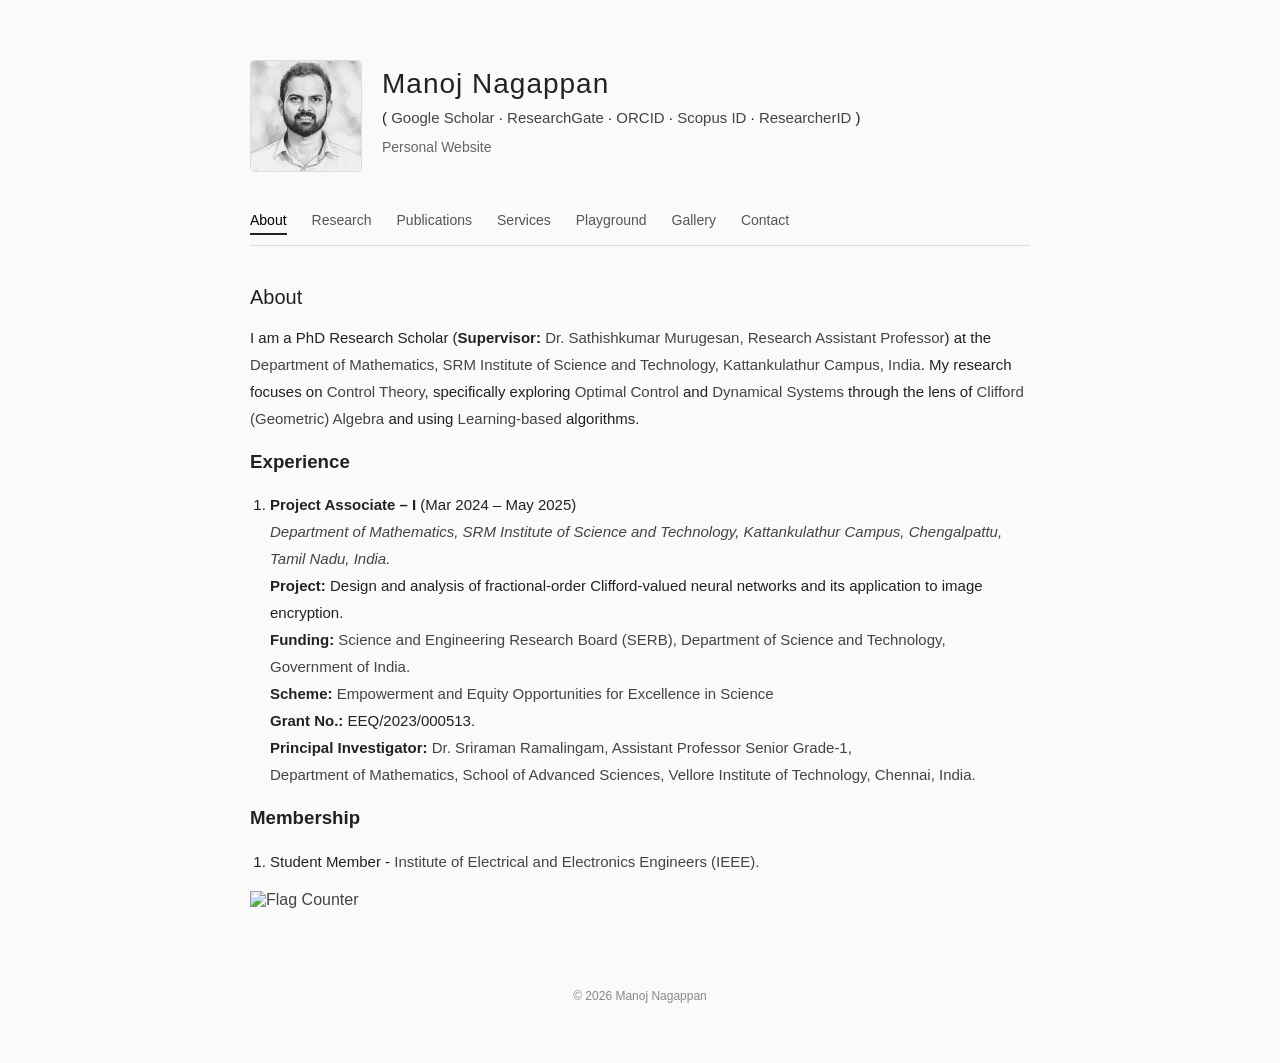
==== index.html @ a11355ba "update the New paper" ====
<!DOCTYPE html>
<html lang="en">
<head>
    <meta charset="UTF-8">
    <title>Manoj Nagappan - personal website</title>
    <link rel="stylesheet" href="style.css">
</head>
<body>

<div class="container">

<header class="header">
  <img src="manoj_pic.png" alt="Manoj Nagappan" class="profile-pic">

  <div class="header-text">
    <h1>Manoj Nagappan</h1>
    <p>
      (
      <a href="https://scholar.google.com/citations?user=NWYlZ10AAAAJ&hl=en" target="_blank">Google Scholar</a> ·
      <a href="https://www.researchgate.net/profile/Manoj-Nagappan" target="_blank">ResearchGate</a> ·
      <a href="https://orcid.org/0009-0005-7220-1287" target="_blank">ORCID</a> ·
      <a href="https://www.scopus.com/authid/detail.uri?authorId=57836199000" target="_blank">Scopus ID </a> ·
      <a href="https://www.webofscience.com/wos/author/record/NZO-4491-2025" target="_blank">ResearcherID </a>
      )
    </p>

    <p class="subtitle">Personal Website</p>
  </div>
</header>

<nav>
    <span class="tab active" onclick="openTab(event, 'about')">About</span>
    <span class="tab" onclick="openTab(event, 'research')">Research</span>
    <span class="tab" onclick="openTab(event, 'publications')">Publications</span>
    <!--<span class="tab" onclick="openTab(event, 'projects')">Projects</span> -->
    <span class="tab" onclick="openTab(event, 'services')">Services</span>
    <span class="tab" onclick="openTab(event, 'playground')">Playground</span>
    <span class="tab" onclick="openTab(event, 'gallery')">Gallery</span>
    <span class="tab" onclick="openTab(event, 'contact')">Contact</span>
</nav>

<section id="about" class="content active">
    <h2>About</h2>
    <p>
        I am a PhD Research Scholar
        (<strong>Supervisor:</strong> <a href="https://www.srmist.edu.in/faculty/dr-sathishkumar-m/" 
        target="_blank" > Dr. Sathishkumar Murugesan, Research Assistant Professor</a>) at the 
        <a href="https://www.srmist.edu.in/department/department-of-mathematics/" target="_blank" >Department of Mathematics,</a>
        <a href="https://www.srmist.edu.in/" target="_blank" >SRM Institute of Science and Technology, Kattankulathur Campus, India</a>. 
        My research focuses on <a href="https://en.wikipedia.org/wiki/Control_theory" target="_blank" >Control Theory</a>, specifically exploring 
        <a href="https://en.wikipedia.org/wiki/Optimal_control" target="_blank" >Optimal Control</a> and <a href="https://en.wikipedia.org/wiki/Dynamical_system" 
        target="_blank" >Dynamical Systems</a> through 
        the lens of <a href="https://en.wikipedia.org/wiki/Clifford_algebra" target="_blank">Clifford (Geometric) Algebra</a> 
        and using <a href="https://en.wikipedia.org/wiki/Machine_learning_control" target="_blank">Learning-based</a> algorithms.
    </p>
    <h3>Experience</h3>
    <ol class="pub-list">
    <li>
        <strong>Project Associate – I</strong>
        <span class="date">(Mar 2024 – May 2025)</span><br>
        <em><a href="https://www.srmist.edu.in/department/department-of-mathematics/" target="_blank" >Department of Mathematics,</a>
            <a href="https://www.srmist.edu.in/" target="_blank" >SRM Institute of Science and Technology, Kattankulathur Campus,
        Chengalpattu, Tamil Nadu, India.</a></em><br>
        <strong>Project:</strong>
        Design and analysis of fractional-order Clifford-valued neural networks
        and its application to image encryption.<br>
        <strong>Funding:</strong>   
        <a href="https://www.indiascienceandtechnology.gov.in/organisations/ministry-and-departments/science-engineering-research-board-serb" 
        target="_blank" >Science and Engineering Research Board (SERB),
        Department of Science and Technology, Government of India.</a><br>
        <strong>Scheme:</strong> <a href="https://anrfonline.in/ANRF/Weaker_section?HomePage=New" target="_blank" > Empowerment and Equity Opportunities for Excellence in Science</a> <br>
        <strong>Grant No.:</strong> EEQ/2023/000513. <br>
        <strong>Principal Investigator:</strong>
       <a href="https://chennai.vit.ac.in/faculty-member/dr-sriraman-r/" target="_blank" > Dr. Sriraman Ramalingam, Assistant Professor Senior Grade-1,</a><br>
       <a href="https://chennai.vit.ac.in/academics/schools/sas/mathintroduction/" target="_blank" >Department of Mathematics, School of Advanced Sciences,</a>
       <a href="https://chennai.vit.ac.in/" target="_blank" > Vellore Institute of Technology, Chennai, India.</a>
    </li>
    </ol>

    <h3>Membership</h3>
    <ol class="pub-list">
        <li> 
            Student Member - <a href="https://www.ieee.org/" target="_blank" >Institute of Electrical and Electronics Engineers (IEEE).</a>
        </li>
    </ol>
    <a href="https://info.flagcounter.com/94x5"><img src="https://s01.flagcounter.com/count2/94x5/bg_FFFFFF/txt_000000/border_CCCCCC/columns_2/maxflags_10/viewers_0/labels_0/pageviews_0/flags_0/percent_0/" alt="Flag Counter" border="0"></a>
</section>

<section id="research" class="content">
    <h2>Research Interests</h2>
    <ul>
        <li>Control Theory</li>
        <li>Reinforcement Learning</li>
        <li>Optimal Control</li>
        <li>Clifford(Geometric) Algebra</li>
        <li>Fractional Calculus</li>
    </ul>
</section>

<section id="publications" class="content">
    <h2>Publications</h2>
    
    <h3>Journal Articles</h3>
    <ol class="pub-list">
        <li>
            (2026) R. Sriraman, <strong>N. Manoj</strong>,
            “Finite-time stabilization of fractional-order fuzzy Clifford-valued neural networks using novel inequalities,”
            <em>Physica Scripta</em>.
            <div class="pub-links">
            <a href="javascript:void(0);" onclick="toggleBibtex('paper8')">
                BibTeX
            </a>

            <a href="https://doi.org/10.1088/1402-4896/ae8133" target="_blank">
                Link
            </a>
            </div>
            <!-- BibTeX block -->
            <pre id="paper8" class="bibtex-box">
            @article{Accepted
            }
            </pre>
        </li>
        
        <li>
            (2026) <strong>N. Manoj</strong>, R. Sriraman,
            “Projective synchronization of fractional-order BAM Clifford-valued delayed memristive neural networks: An inner product-based inequality,”
            <em>Mathematical Methods in the Applied Sciences</em>, 
            pp. 1–39.
            <div class="pub-links">
            <a href="javascript:void(0);" onclick="toggleBibtex('paper7')">
                BibTeX
            </a>

            <a href="https://onlinelibrary.wiley.com/share/author/IGJZXDE66DXW4G9JVHUD?target=10.1002/mma.70592" target="_blank">
                Link
            </a>
            </div>
            <!-- BibTeX block -->
            <pre id="paper7" class="bibtex-box">
            @article{manoj2026new,
            title={Projective synchronization of fractional-order BAM Clifford-valued 
            delayed memristive neural networks: An inner product-based inequality},
            author={Manoj, N and Sriraman, R},
            journal={Mathematical Methods in the Applied Sciences},
            volume={},
            pages={},
            year={2026}
            }
            </pre>
        </li>
        
        <li>
            (2026) R. Sriraman, <strong>N. Manoj</strong>,
            “Finite-time stability of fractional-order delayed Clifford-valued neural networks via a novel non-separation approach,”
            <em>Computational and Applied Mathematics</em>, 
            vol. 45, Article 265.
            <div class="pub-links">
            <a href="javascript:void(0);" onclick="toggleBibtex('paper6')">
                BibTeX
            </a>

            <a href="https://doi.org/10.1007/s40314-026-03690-9" target="_blank">
                Link
            </a>
            </div>
            <!-- BibTeX block -->
            <pre id="paper6" class="bibtex-box">
            @article{ramalingam2026finite,
            title={Finite-time stability of fractional-order delayed Clifford-valued neural networks via a novel non-separation approach},
            author={Ramalingam, Sriraman and Nagappan, Manoj},
            journal={Computational and Applied Mathematics},
            volume={45},
            number={7},
            pages={295},
            year={2026},
            publisher={Springer International Publishing Cham}
            }
            </pre>
        </li>

        <li>
            (2025) <strong>N. Manoj</strong>, R. Sriraman, R. Gurusamy, Yilun Shang,
            “Further results on global stability of Clifford-valued neural networks subject 
            to time-varying delays,”<br>
            <em>Neurocomputing </em>, 
            vol. 651, Article 130886.
            <div class="pub-links">
            <a href="javascript:void(0);" onclick="toggleBibtex('paper5')">
                BibTeX
            </a>

            <a href="https://doi.org/10.1016/j.neucom.2025.130886" target="_blank">
                Link
            </a>
            </div>
            <!-- BibTeX block -->
            <pre id="paper5" class="bibtex-box">
            @article{manoj2025further,
            title={Further results on global stability of Clifford-valued neural networks subject to time-varying delays},
            author={Manoj, N and Sriraman, R and Gurusamy, R and Shang, Yilun},
            journal={Neurocomputing},
            volume={651},
            pages={130886},
            year={2025},
            publisher={Elsevier}
            }
            </pre>
        </li>

        <li>
            (2025) R. Sriraman, <strong>N. Manoj</strong>, P. Agarwal, J. Vigo-Aguiar, S. Jain,
            “Event-triggered control for exponential synchronization of reaction–diffusion 
            fractional-order Clifford-valued delayed neural networks and its application to image encryption,”
            <em>Neurocomputing</em>, 
            vol. 648, Article 130604.
            <div class="pub-links">
            <a href="javascript:void(0);" onclick="toggleBibtex('paper4')">
                BibTeX
            </a>

            <a href="https://doi.org/10.1016/j.neucom.2025.130604" target="_blank">
                Link
            </a>
            </div>
            <!-- BibTeX block -->
            <pre id="paper4" class="bibtex-box">
            @article{sriraman2025event,
            title={Event-triggered control for exponential synchronization of reaction--diffusion 
                fractional-order Clifford-valued delayed neural networks and its application to image encryption},
            author={Sriraman, R and Manoj, N and Agarwal, P and Vigo-Aguiar, J and Jain, Shilpi},
            journal={Neurocomputing},
            volume={648},
            pages={130604},
            year={2025},
            publisher={Elsevier}
            }
            </pre>
        </li>

        <li>
            (2025) R. Sriraman, <strong>N. Manoj</strong>, Pratap Anbalagan,
            “Decomposition method-based global Mittag-Leffler synchronization 
            for fractional-order Clifford-valued neural networks with transmission delays and impulses,”
            <em>Neural Networks</em>, 
            vol. 189, Article 107564.
            <div class="pub-links">
            <a href="javascript:void(0);" onclick="toggleBibtex('paper3')">
                BibTeX
            </a>

            <a href="https://doi.org/10.1016/j.neunet.2025.107564" target="_blank">
                Link
            </a>
            </div>
            <!-- BibTeX block -->
            <pre id="paper3" class="bibtex-box">
            @article{sriraman2025decomposition,
            title={Decomposition method-based global Mittag-Leffler synchronization for fractional-order Clifford-valued neural networks with transmission delays and impulses},
            author={Sriraman, R and Manoj, N and Pratap, Anbalagan},
            journal={Neural Networks},
            volume={189},
            pages={107564},
            year={2025},
            publisher={Elsevier}
            }
            </pre>
        </li>

        <li>
            (2025) <strong>N. Manoj</strong>, R. Sriraman, R. Gurusamy, Yilun Shang,
            “Design and analysis of quaternion-valued neural networks for storing and retrieving color images,”
            <em>Journal of Applied Mathematics and Computing</em>, 
            vol. 71, pp. 617-643.
            <div class="pub-links">
            <a href="javascript:void(0);" onclick="toggleBibtex('paper2')">
                BibTeX
            </a>

            <a href="https://doi.org/10.1007/s12190-025-02485-1" target="_blank">
                Link
            </a>
            </div>
            <!-- BibTeX block -->
            <pre id="paper2" class="bibtex-box">
            @article{manoj2025design,
            title={Design and analysis of quaternion-valued neural networks for storing and retrieving color images},
            author={Manoj, N and Sriraman, R and Gurusamy, R and Shang, Yilun},
            journal={Journal of Applied Mathematics and Computing},
            volume={71},
            pages={617--643},
            year={2025},
            publisher={Springer}
            }
            </pre>
        </li>

        <li>
            (2025) <strong>N. Manoj</strong>, R. Sriraman,
            “Global Mittag-Leffler stability and synchronization of fractional-order
            Clifford-valued delayed neural networks with reaction–diffusion terms and
            its application to image encryption,”
            <em>Information Sciences</em>, 
            vol. 698, Article 121773.
            <div class="pub-links">
            <a href="javascript:void(0);" onclick="toggleBibtex('paper1')">
                BibTeX
            </a>

            <a href="https://doi.org/10.1016/j.ins.2024.121773" target="_blank">
                Link
            </a>
            </div>
            <!-- BibTeX block -->
            <pre id="paper1" class="bibtex-box">
            @article{manoj2025global,
            title={Global Mittag-Leffler stability and synchronization of fractional-order Clifford-valued delayed neural networks with reaction-diffusion terms and its application to image encryption},
            author={Manoj, N and Sriraman, R},
            journal={Information Sciences},
            volume={698},
            pages={121773},
            year={2025},
            publisher={Elsevier}
            }
            </pre>
        </li>
    </ol>

    <h3>Conference Papers</h3>
    <ol class="pub-list">
        <li>
            (2026) <strong>N. Manoj</strong>, M. Sathishkumar, Quang Huy Tran, Yen-Chen Liu,
            “Complex-valued optimal control for three-phase voltage source converter model using policy iteration,”
            <em><a href="https://acc2026.a2c2.org/" target="_blank" >2026 American Control Conference (ACC)</a></em>,
            Hilton New Orleans Riverside, New Orleans, Louisiana, USA. -- <span class="status"><strong>Accepted</strong></span>
            <div class="pub-links">
            <a href="https://css.paperplaza.net/conferences/conferences/ACC26/program/ACC26_AuthorIndexWeb.html#235938" target="_blank">
                Presentation Schedule Link
            </a>
            </div>
        </li>
        
        <li>
            (2026) <strong>N. Manoj</strong>, M. Sathishkumar,
            “Optimal Control for Complex-Valued Linear Systems via Self-Stabilizing Policy Iteration with Relaxed Initial Stability,”
            <em><a href="https://ascc2026.org/" target="_blank" >The 15th Asian Control Conference (ASCC) 2026</a></em>,
            Grand Hyatt Bali, Nusa Dua, Bali, Indonesia. -- <span class="status"><strong>Accepted</strong></span>
            <div class="pub-links">
            <a href="https://controls.papercept.net/conferences/conferences/ASCC26/program/ASCC26_ContentListWeb_2.html#th1a_06" target="_blank">
                Presentation Schedule Link
            </a>
            </div>
        </li>
    </ol>
</section>

<!--<section id="projects" class="content">
    <h2>Projects</h2>
    <p>
        <strong>SERB-funded Project</strong><br>
        Stability and control of complex-valued dynamical systems.
    </p>
    <p>
        <strong>PhD Thesis</strong><br>
        Clifford-valued neural networks with control-theoretic applications.
    </p>
</section> -->

<section id="services" class="content">
    
    <h3>Journal Reviewer</h3>
    <ol class="pub-list">
    <li>
        <a href="https://www.sciencedirect.com/journal/expert-systems-with-applications" 
        target="_blank" >Expert Systems With Applications</a>
    </li>
    <li>
        <a href="https://www.sciencedirect.com/journal/neurocomputing" 
        target="_blank" >Neurocomputing </a>
    </li>
    <li>
        <a href="https://www.nature.com/srep/" 
        target="_blank" >Scientific Reports</a>
    </li>
    </ol>
</section>

<section id="playground" class="content">

    <br>
    <a href="Linear_control_system_solver.html" target="_blank" class="btn-primary">
        ⚙️ Linear Control System Simulation
    </a>
    <!-- <p>2D graph plotter </p> -->

    <div style="margin-top: 16px; position: relative; display: inline-block; width: 100%;">
        <iframe 
            src="Linear_control_system_solver.html" 
            width="100%" 
            height="620" 
            style="border: none; border-radius: 6px; display: block;"
            title="Linear Control System Simulation">
        </iframe>
        <a href="Linear_control_system_solver.html" target="_blank" 
           title="Open fullscreen"
           style="
               position: absolute;
               bottom: 12px;
               right: 12px;
               width: 32px;
               height: 32px;
               background: rgba(0,0,0,0.6);
               color: white;
               border-radius: 4px;
               display: flex;
               align-items: center;
               justify-content: center;
               text-decoration: none;
               font-size: 16px;
               backdrop-filter: blur(4px);
               transition: background 0.2s;
           "
           onmouseover="this.style.background='rgba(0,0,0,0.9)'"
           onmouseout="this.style.background='rgba(0,0,0,0.6)'"
        >⛶</a>
    </div>

    <br>
    <a href="Nonlinear_control_system_solver.html" target="_blank" class="btn-primary">
        ⚙️ Nonlinear Control System Simulation
    </a>
    <!-- <p>2D graph plotter </p> -->

    <div style="margin-top: 16px; position: relative; display: inline-block; width: 100%;">
        <iframe 
            src="Nonlinear_control_system_solver.html" 
            width="100%" 
            height="620" 
            style="border: none; border-radius: 6px; display: block;"
            title="Linear Control System Simulation">
        </iframe>
        <a href="Nonlinear_control_system_solver.html" target="_blank" 
           title="Open fullscreen"
           style="
               position: absolute;
               bottom: 12px;
               right: 12px;
               width: 32px;
               height: 32px;
               background: rgba(0,0,0,0.6);
               color: white;
               border-radius: 4px;
               display: flex;
               align-items: center;
               justify-content: center;
               text-decoration: none;
               font-size: 16px;
               backdrop-filter: blur(4px);
               transition: background 0.2s;
           "
           onmouseover="this.style.background='rgba(0,0,0,0.9)'"
           onmouseout="this.style.background='rgba(0,0,0,0.6)'"
        >⛶</a>
    </div>

    <br>
    <a href="2d_plotter.html" target="_blank" class="btn-primary">
        📈 2D Graph Plotter
    </a>
    <!-- <p>2D graph plotter </p> -->

    <div style="margin-top: 16px; position: relative; display: inline-block; width: 100%;">
        <iframe 
            src="2d_plotter.html" 
            width="100%" 
            height="620" 
            style="border: none; border-radius: 6px; display: block;"
            title="2D Plotter">
        </iframe>
        <a href="2d_plotter.html" target="_blank" 
           title="Open fullscreen"
           style="
               position: absolute;
               bottom: 12px;
               right: 12px;
               width: 32px;
               height: 32px;
               background: rgba(0,0,0,0.6);
               color: white;
               border-radius: 4px;
               display: flex;
               align-items: center;
               justify-content: center;
               text-decoration: none;
               font-size: 16px;
               backdrop-filter: blur(4px);
               transition: background 0.2s;
           "
           onmouseover="this.style.background='rgba(0,0,0,0.9)'"
           onmouseout="this.style.background='rgba(0,0,0,0.6)'"
        >⛶</a>
    </div>

    <br>
    <a href="3d_plotter.html" target="_blank" class="btn-primary">
        🌐 3D Graph Plotter
    </a>
    <!-- <p>3D graph plotter </p> -->

    <div style="margin-top: 16px; position: relative; display: inline-block; width: 100%;">
        <iframe 
            src="3d_plotter.html" 
            width="100%" 
            height="620" 
            style="border: none; border-radius: 6px; display: block;"
            title="3D Plotter">
        </iframe>
        <a href="3d_plotter.html" target="_blank" 
           title="Open fullscreen"
           style="
               position: absolute;
               bottom: 12px;
               right: 12px;
               width: 32px;
               height: 32px;
               background: rgba(0,0,0,0.6);
               color: white;
               border-radius: 4px;
               display: flex;
               align-items: center;
               justify-content: center;
               text-decoration: none;
               font-size: 16px;
               backdrop-filter: blur(4px);
               transition: background 0.2s;
           "
           onmouseover="this.style.background='rgba(0,0,0,0.9)'"
           onmouseout="this.style.background='rgba(0,0,0,0.6)'"
        >⛶</a>
    </div>
    
    <br>
    <a href="Qlearning_vehicle_battle.html" target="_blank" class="btn-primary">
        🚗 Q-Learning Vehicle Battle
    </a>
    <!-- <p>A small interactive demo was built using the bicycle model of vehicle dynamics in Python's Pygame library</p> -->

    <div style="margin-top: 16px; position: relative; display: inline-block; width: 100%;">
        <iframe 
            src="Qlearning_vehicle_battle.html" 
            width="100%" 
            height="620" 
            style="border: none; border-radius: 6px; display: block;"
            title="Q-Learning Vehicle Battle">
        </iframe>
        <a href="Qlearning_vehicle_battle.html" target="_blank" 
           title="Open fullscreen"
           style="
               position: absolute;
               bottom: 12px;
               right: 12px;
               width: 32px;
               height: 32px;
               background: rgba(0,0,0,0.6);
               color: white;
               border-radius: 4px;
               display: flex;
               align-items: center;
               justify-content: center;
               text-decoration: none;
               font-size: 16px;
               backdrop-filter: blur(4px);
               transition: background 0.2s;
           "
           onmouseover="this.style.background='rgba(0,0,0,0.9)'"
           onmouseout="this.style.background='rgba(0,0,0,0.6)'"
        >⛶</a>
    </div>
</section>

<section id="gallery" class="content">
  <iframe
    src="Gallery.html"
    width="100%"
    height="820"
    style="border:none; border-radius:6px; display:block;"
    title="Photography Gallery">
  </iframe>
</section>

<section id="contact" class="content">
  <h2>Contact</h2>

  <div class="col-md-6 col-sm-6 col-xs-12 wow fadeInLeft" 
       data-wow-offset="50" data-wow-delay="0.9s">

    <form action="https://formspree.io/f/xovwzjwl" method="post">
    <div class="form-group">
        <label for="fullname">Name</label>
        <input type="text" id="fullname" name="fullname"
            class="form-control"
            placeholder="Your full name" required>
    </div>
    <div class="form-group">
        <label for="email">Email</label>
        <input type="email" id="email" name="email"
            class="form-control"
            placeholder="your.email@example.com" required>
    </div>
    <div class="form-group">
        <label for="message">Message</label>
        <textarea id="message" name="message"
                class="form-control"
                rows="4"
                placeholder="Your message" required></textarea>
    </div>
    <input type="submit" value="Send Message" class="btn-primary">
    </form>
  </div>

  <div class="contact-info">
    <p>
        <strong>Email:</strong>
        <a href="mailto:manojnu04@gmail.com">manojnu04@gmail.com</a>
     </p>
    <p>
        <strong>Telegram:</strong>
        <a href="https://t.me/manojnagappan">manojnagappan</a>
     </p>
  </div>
<!--<p>
    Outside my research, I also enjoy travel and photography.  
    Some of my visual work can be found on 
    <a href="https://www.pexels.com/@manoj-nagappan-2153754329/" target="_blank">Pexels (Link)</a>.
</p> -->
</section>

<footer>
    © 2026 Manoj Nagappan
</footer>

</div>

<script src="script.js"></script>
<audio id="hoverSound" src="hover.mp3" preload="auto"></audio>
</body>
</html>
---- style.css ----
/* Japanese minimalist (Wa-style) */

body {
    margin: 0;
    font-family: "Hiragino Kaku Gothic ProN", 
                 "Yu Gothic", 
                 "Noto Sans JP", 
                 Arial, sans-serif;
    background-color: #fafafa;
    color: #222;
}

.container {
    max-width: 780px;
    margin: 60px auto;
    padding: 0 20px;
}

header {
    margin-bottom: 40px;
}

h1 {
    font-size: 34px;
    font-weight: 500;
    letter-spacing: 1px;
    margin-bottom: 5px;
}

.subtitle {
    font-size: 14px;
    color: #666;
}

nav {
    display: flex;
    gap: 25px;
    border-bottom: 1px solid #ddd;
    padding-bottom: 10px;
    margin-bottom: 40px;
}

.tab {
    font-size: 14px;
    cursor: pointer;
    padding-bottom: 5px;
    color: #555;
}

.tab.active {
    border-bottom: 2px solid #222;
    color: #000;
}

.tab:hover {
    color: #000;
}

.content {
    display: none;
    animation: fade 0.4s ease-in;
}

.content.active {
    display: block;
}

h2 {
    font-size: 20px;
    font-weight: 500;
    margin-bottom: 15px;
}

p, li {
    font-size: 15px;
    line-height: 1.8;
}

ul, ol {
    padding-left: 20px;
}

a {
    color: #444;
    text-decoration: none;
}

a:hover {
    text-decoration: underline;
}

footer {
    margin-top: 80px;
    font-size: 12px;
    color: #888;
    text-align: center;
}

@keyframes fade {
    from { opacity: 0; }
    to { opacity: 1; }
}


.doi-link {
    color: #2f5d8a;        /* calm indigo / academic blue */
    font-size: 13px;
    margin-left: 6px;
}

.doi-link:hover {
    text-decoration: underline;
    color: #1f3c88;
}


.form-group {
  margin-bottom: 15px;
}

.form-group label {
  display: block;
  margin-bottom: 5px;
  font-weight: 500;
}

.form-control {
  width: 100%;
  max-width: 420px;
  padding: 8px 10px;
  font-size: 14px;
  box-sizing: border-box;
}


.pub-links {
  margin-top: 6px;
}

.pub-links {
  margin-top: 6px;
}

.pub-links a {
  display: inline-block;
  padding: 4px 8px;
  margin-right: 6px;
  border: 1px solid #ccc;
  border-radius: 4px;
  font-size: 14px;
  text-decoration: none;
  color: #0044cc;
  background: #f9f9f9;
}

.pub-links a:hover {
  background: #eaeaea;
}

.bibtex-box {
  display: none;
  margin-top: 8px;
  padding: 10px;
  background: #fffde7;
  border: 1px solid #ddd;
  font-size: 13px;
  max-width: 90%;
  overflow-x: auto;
}

.header {
  display: flex;
  align-items: center;
  gap: 20px;
}

.profile-pic {
  width: 110px;
  height: 110px;
  object-fit: cover;
  border-radius: 4px;     /* subtle, not circular */
  border: 1px solid #ddd;
}

.header-text h1 {
  margin: 0;
  font-size: 28px;
  font-weight: 500;
}

.header-text p {
  margin: 4px 0;
}

.subtitle {
  color: #666;
  font-size: 14px;
}
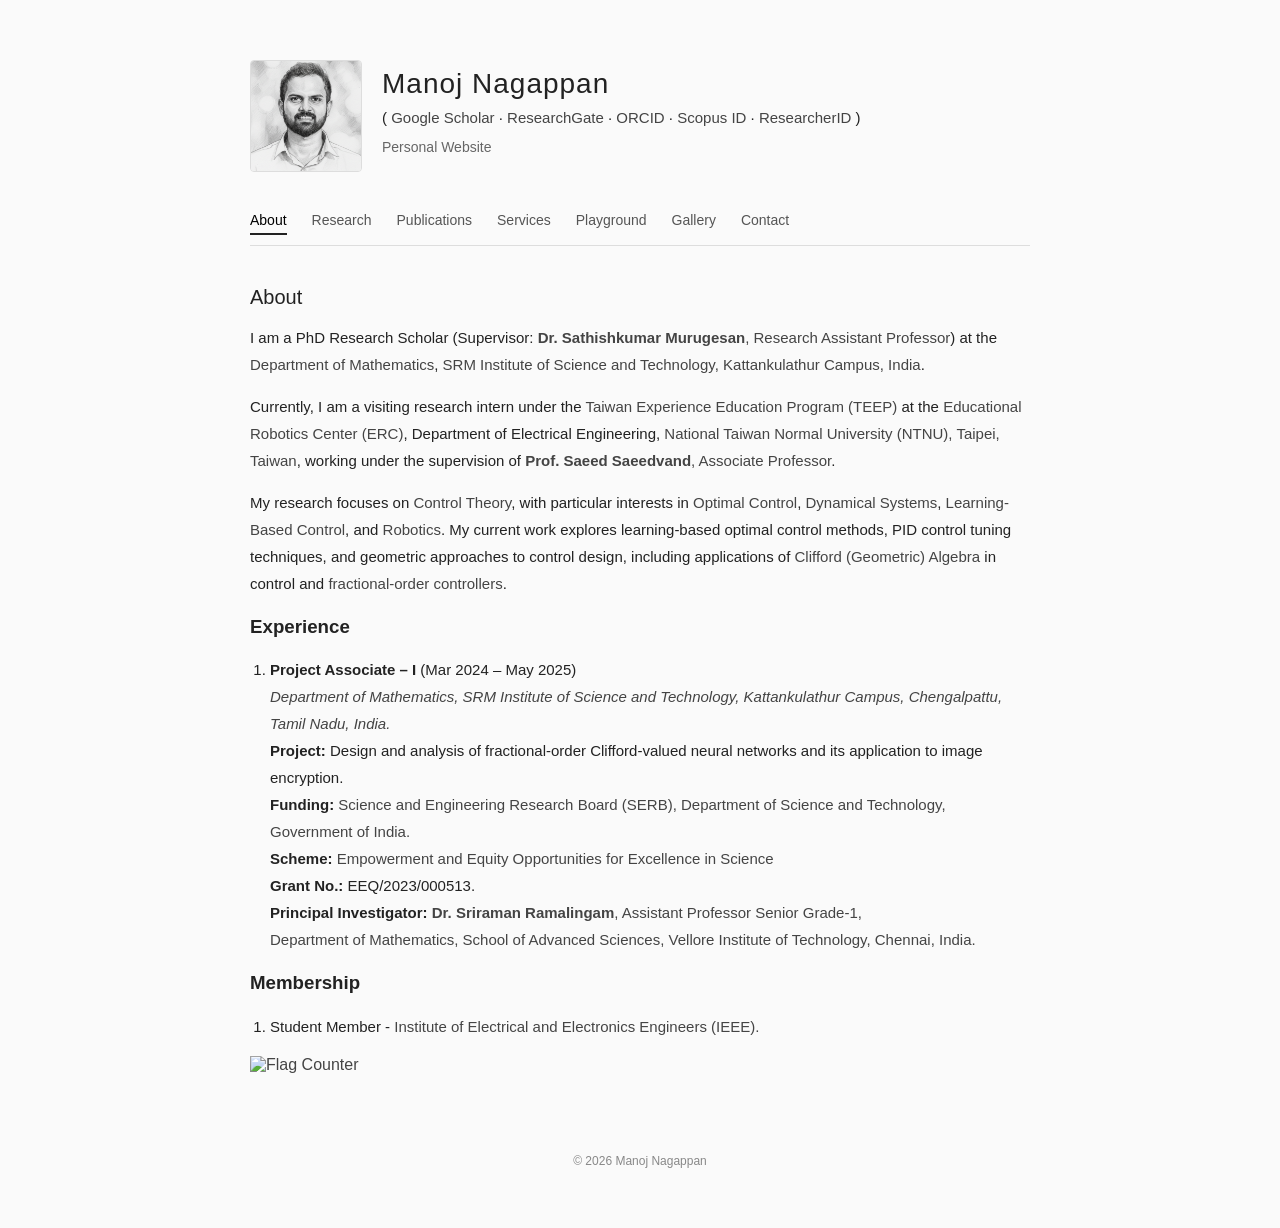
==== commit 5b8454ab: "Update of my current intern position" ====
--- a/index.html
+++ b/index.html
@@ -43,16 +43,22 @@
     <h2>About</h2>
     <p>
         I am a PhD Research Scholar
-        (<strong>Supervisor:</strong> <a href="https://www.srmist.edu.in/faculty/dr-sathishkumar-m/" 
-        target="_blank" > Dr. Sathishkumar Murugesan, Research Assistant Professor</a>) at the 
-        <a href="https://www.srmist.edu.in/department/department-of-mathematics/" target="_blank" >Department of Mathematics,</a>
-        <a href="https://www.srmist.edu.in/" target="_blank" >SRM Institute of Science and Technology, Kattankulathur Campus, India</a>. 
-        My research focuses on <a href="https://en.wikipedia.org/wiki/Control_theory" target="_blank" >Control Theory</a>, specifically exploring 
-        <a href="https://en.wikipedia.org/wiki/Optimal_control" target="_blank" >Optimal Control</a> and <a href="https://en.wikipedia.org/wiki/Dynamical_system" 
-        target="_blank" >Dynamical Systems</a> through 
-        the lens of <a href="https://en.wikipedia.org/wiki/Clifford_algebra" target="_blank">Clifford (Geometric) Algebra</a> 
-        and using <a href="https://en.wikipedia.org/wiki/Machine_learning_control" target="_blank">Learning-based</a> algorithms.
-    </p>
+(Supervisor: <a href="https://www.srmist.edu.in/faculty/dr-sathishkumar-m/"
+target="_blank"><strong>Dr. Sathishkumar Murugesan</strong>, Research Assistant Professor</a>) at the <a href="https://www.srmist.edu.in/department/department-of-mathematics/" target="_blank">Department of Mathematics</a>, <a href="https://www.srmist.edu.in/" target="_blank">SRM Institute of Science and Technology, Kattankulathur Campus, India</a>.
+</p>
+
+<p>
+Currently, I am a visiting research intern under the <a href="https://teep.studyintaiwan.org/" target="_blank">Taiwan Experience Education Program (TEEP)</a>
+at the 
+<a href="https://www.ntnuerc.com/home" target="_blank">Educational Robotics Center (ERC)</a>, Department of Electrical Engineering, <a href="https://en.ntnu.edu.tw/" target="_blank">National Taiwan Normal University (NTNU), Taipei, Taiwan</a>, 
+working under the supervision of <a href="https://www.ntnuerc.com/professors/prof-saeed-saeedvand" target="_blank"><strong>Prof. Saeed Saeedvand</strong>, Associate Professor</a>.
+</p>
+
+<p>
+My research focuses on <a href="https://en.wikipedia.org/wiki/Control_theory" target="_blank">Control Theory</a>, with particular interests in <a href="https://en.wikipedia.org/wiki/Optimal_control" target="_blank">Optimal Control</a>, <a href="https://en.wikipedia.org/wiki/Dynamical_system" target="_blank">Dynamical Systems</a>, <a href="https://en.wikipedia.org/wiki/Control_engineering" target="_blank">Learning-Based Control</a>, and <a href="https://en.wikipedia.org/wiki/Robotics" target="_blank">Robotics</a>.
+My current work explores learning-based optimal control methods, PID control tuning techniques, and geometric approaches to control design, including applications of <a href="https://en.wikipedia.org/wiki/Clifford_algebra" target="_blank">Clifford (Geometric) Algebra</a> in control and <a href="https://en.wikipedia.org/wiki/Fractional-order_control" target="_blank">fractional-order controllers</a>.
+</p>
+
     <h3>Experience</h3>
     <ol class="pub-list">
     <li>
@@ -71,7 +77,7 @@
         <strong>Scheme:</strong> <a href="https://anrfonline.in/ANRF/Weaker_section?HomePage=New" target="_blank" > Empowerment and Equity Opportunities for Excellence in Science</a> <br>
         <strong>Grant No.:</strong> EEQ/2023/000513. <br>
         <strong>Principal Investigator:</strong>
-       <a href="https://chennai.vit.ac.in/faculty-member/dr-sriraman-r/" target="_blank" > Dr. Sriraman Ramalingam, Assistant Professor Senior Grade-1,</a><br>
+       <a href="https://chennai.vit.ac.in/faculty-member/dr-sriraman-r/" target="_blank" > <strong>Dr. Sriraman Ramalingam</strong>, Assistant Professor Senior Grade-1,</a><br>
        <a href="https://chennai.vit.ac.in/academics/schools/sas/mathintroduction/" target="_blank" >Department of Mathematics, School of Advanced Sciences,</a>
        <a href="https://chennai.vit.ac.in/" target="_blank" > Vellore Institute of Technology, Chennai, India.</a>
     </li>
@@ -117,7 +123,14 @@
             </div>
             <!-- BibTeX block -->
             <pre id="paper8" class="bibtex-box">
-            @article{Accepted
+            @article{sriraman2026new,
+            title={Finite-time stabilization of fractional-order fuzzy Clifford-valued neural networks using novel inequalities},
+            author={Sriraman, R and Manoj, N},
+            journal={Physica Scripta},
+            volume = {},
+            number = {},
+            pages = {},
+            year={2026}
             }
             </pre>
         </li>
@@ -126,7 +139,7 @@
             (2026) <strong>N. Manoj</strong>, R. Sriraman,
             “Projective synchronization of fractional-order BAM Clifford-valued delayed memristive neural networks: An inner product-based inequality,”
             <em>Mathematical Methods in the Applied Sciences</em>, 
-            pp. 1–39.
+            vol. 49, pp. 10378-10416.
             <div class="pub-links">
             <a href="javascript:void(0);" onclick="toggleBibtex('paper7')">
                 BibTeX
@@ -143,8 +156,9 @@
             delayed memristive neural networks: An inner product-based inequality},
             author={Manoj, N and Sriraman, R},
             journal={Mathematical Methods in the Applied Sciences},
-            volume={},
-            pages={},
+            volume = {49},
+            number = {10},
+            pages = {10378-10416},
             year={2026}
             }
             </pre>
@@ -647,4 +661,3 @@
 </html>
 
 
-
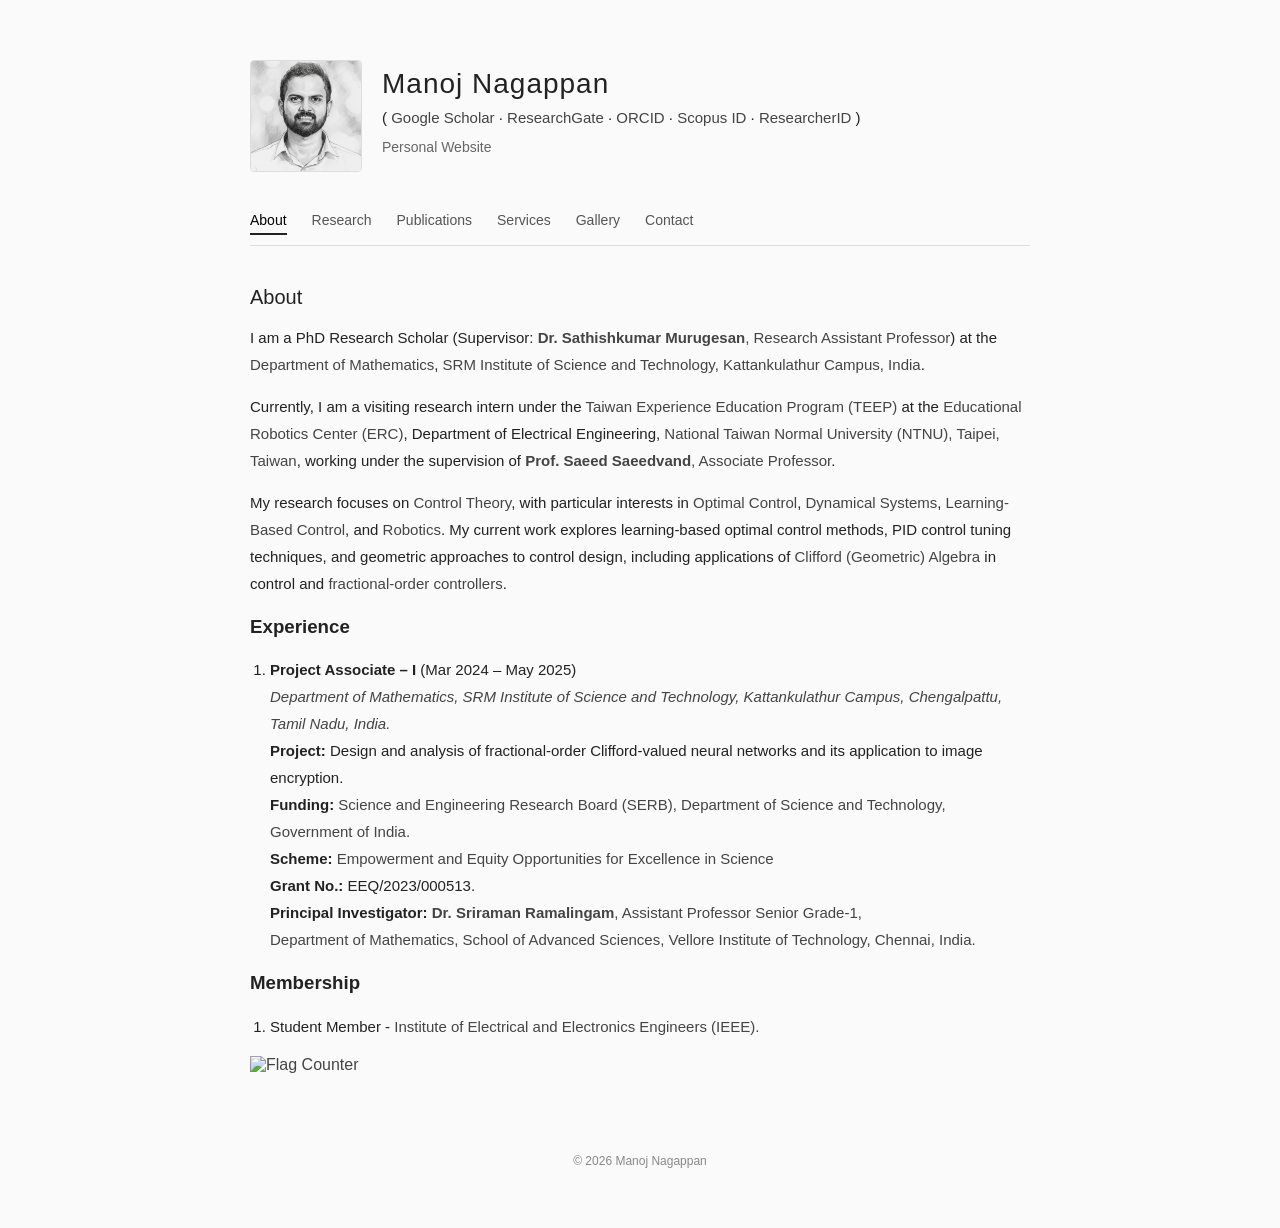
==== commit 201507a3: "Remove the Playground as it is not professional" ====
--- a/index.html
+++ b/index.html
@@ -34,7 +34,6 @@
     <span class="tab" onclick="openTab(event, 'publications')">Publications</span>
     <!--<span class="tab" onclick="openTab(event, 'projects')">Projects</span> -->
     <span class="tab" onclick="openTab(event, 'services')">Services</span>
-    <span class="tab" onclick="openTab(event, 'playground')">Playground</span>
     <span class="tab" onclick="openTab(event, 'gallery')">Gallery</span>
     <span class="tab" onclick="openTab(event, 'contact')">Contact</span>
 </nav>
@@ -399,199 +398,6 @@
     </ol>
 </section>
 
-<section id="playground" class="content">
-
-    <br>
-    <a href="Linear_control_system_solver.html" target="_blank" class="btn-primary">
-        ⚙️ Linear Control System Simulation
-    </a>
-    <!-- <p>2D graph plotter </p> -->
-
-    <div style="margin-top: 16px; position: relative; display: inline-block; width: 100%;">
-        <iframe 
-            src="Linear_control_system_solver.html" 
-            width="100%" 
-            height="620" 
-            style="border: none; border-radius: 6px; display: block;"
-            title="Linear Control System Simulation">
-        </iframe>
-        <a href="Linear_control_system_solver.html" target="_blank" 
-           title="Open fullscreen"
-           style="
-               position: absolute;
-               bottom: 12px;
-               right: 12px;
-               width: 32px;
-               height: 32px;
-               background: rgba(0,0,0,0.6);
-               color: white;
-               border-radius: 4px;
-               display: flex;
-               align-items: center;
-               justify-content: center;
-               text-decoration: none;
-               font-size: 16px;
-               backdrop-filter: blur(4px);
-               transition: background 0.2s;
-           "
-           onmouseover="this.style.background='rgba(0,0,0,0.9)'"
-           onmouseout="this.style.background='rgba(0,0,0,0.6)'"
-        >⛶</a>
-    </div>
-
-    <br>
-    <a href="Nonlinear_control_system_solver.html" target="_blank" class="btn-primary">
-        ⚙️ Nonlinear Control System Simulation
-    </a>
-    <!-- <p>2D graph plotter </p> -->
-
-    <div style="margin-top: 16px; position: relative; display: inline-block; width: 100%;">
-        <iframe 
-            src="Nonlinear_control_system_solver.html" 
-            width="100%" 
-            height="620" 
-            style="border: none; border-radius: 6px; display: block;"
-            title="Linear Control System Simulation">
-        </iframe>
-        <a href="Nonlinear_control_system_solver.html" target="_blank" 
-           title="Open fullscreen"
-           style="
-               position: absolute;
-               bottom: 12px;
-               right: 12px;
-               width: 32px;
-               height: 32px;
-               background: rgba(0,0,0,0.6);
-               color: white;
-               border-radius: 4px;
-               display: flex;
-               align-items: center;
-               justify-content: center;
-               text-decoration: none;
-               font-size: 16px;
-               backdrop-filter: blur(4px);
-               transition: background 0.2s;
-           "
-           onmouseover="this.style.background='rgba(0,0,0,0.9)'"
-           onmouseout="this.style.background='rgba(0,0,0,0.6)'"
-        >⛶</a>
-    </div>
-
-    <br>
-    <a href="2d_plotter.html" target="_blank" class="btn-primary">
-        📈 2D Graph Plotter
-    </a>
-    <!-- <p>2D graph plotter </p> -->
-
-    <div style="margin-top: 16px; position: relative; display: inline-block; width: 100%;">
-        <iframe 
-            src="2d_plotter.html" 
-            width="100%" 
-            height="620" 
-            style="border: none; border-radius: 6px; display: block;"
-            title="2D Plotter">
-        </iframe>
-        <a href="2d_plotter.html" target="_blank" 
-           title="Open fullscreen"
-           style="
-               position: absolute;
-               bottom: 12px;
-               right: 12px;
-               width: 32px;
-               height: 32px;
-               background: rgba(0,0,0,0.6);
-               color: white;
-               border-radius: 4px;
-               display: flex;
-               align-items: center;
-               justify-content: center;
-               text-decoration: none;
-               font-size: 16px;
-               backdrop-filter: blur(4px);
-               transition: background 0.2s;
-           "
-           onmouseover="this.style.background='rgba(0,0,0,0.9)'"
-           onmouseout="this.style.background='rgba(0,0,0,0.6)'"
-        >⛶</a>
-    </div>
-
-    <br>
-    <a href="3d_plotter.html" target="_blank" class="btn-primary">
-        🌐 3D Graph Plotter
-    </a>
-    <!-- <p>3D graph plotter </p> -->
-
-    <div style="margin-top: 16px; position: relative; display: inline-block; width: 100%;">
-        <iframe 
-            src="3d_plotter.html" 
-            width="100%" 
-            height="620" 
-            style="border: none; border-radius: 6px; display: block;"
-            title="3D Plotter">
-        </iframe>
-        <a href="3d_plotter.html" target="_blank" 
-           title="Open fullscreen"
-           style="
-               position: absolute;
-               bottom: 12px;
-               right: 12px;
-               width: 32px;
-               height: 32px;
-               background: rgba(0,0,0,0.6);
-               color: white;
-               border-radius: 4px;
-               display: flex;
-               align-items: center;
-               justify-content: center;
-               text-decoration: none;
-               font-size: 16px;
-               backdrop-filter: blur(4px);
-               transition: background 0.2s;
-           "
-           onmouseover="this.style.background='rgba(0,0,0,0.9)'"
-           onmouseout="this.style.background='rgba(0,0,0,0.6)'"
-        >⛶</a>
-    </div>
-    
-    <br>
-    <a href="Qlearning_vehicle_battle.html" target="_blank" class="btn-primary">
-        🚗 Q-Learning Vehicle Battle
-    </a>
-    <!-- <p>A small interactive demo was built using the bicycle model of vehicle dynamics in Python's Pygame library</p> -->
-
-    <div style="margin-top: 16px; position: relative; display: inline-block; width: 100%;">
-        <iframe 
-            src="Qlearning_vehicle_battle.html" 
-            width="100%" 
-            height="620" 
-            style="border: none; border-radius: 6px; display: block;"
-            title="Q-Learning Vehicle Battle">
-        </iframe>
-        <a href="Qlearning_vehicle_battle.html" target="_blank" 
-           title="Open fullscreen"
-           style="
-               position: absolute;
-               bottom: 12px;
-               right: 12px;
-               width: 32px;
-               height: 32px;
-               background: rgba(0,0,0,0.6);
-               color: white;
-               border-radius: 4px;
-               display: flex;
-               align-items: center;
-               justify-content: center;
-               text-decoration: none;
-               font-size: 16px;
-               backdrop-filter: blur(4px);
-               transition: background 0.2s;
-           "
-           onmouseover="this.style.background='rgba(0,0,0,0.9)'"
-           onmouseout="this.style.background='rgba(0,0,0,0.6)'"
-        >⛶</a>
-    </div>
-</section>
-
 <section id="gallery" class="content">
   <iframe
     src="Gallery.html"
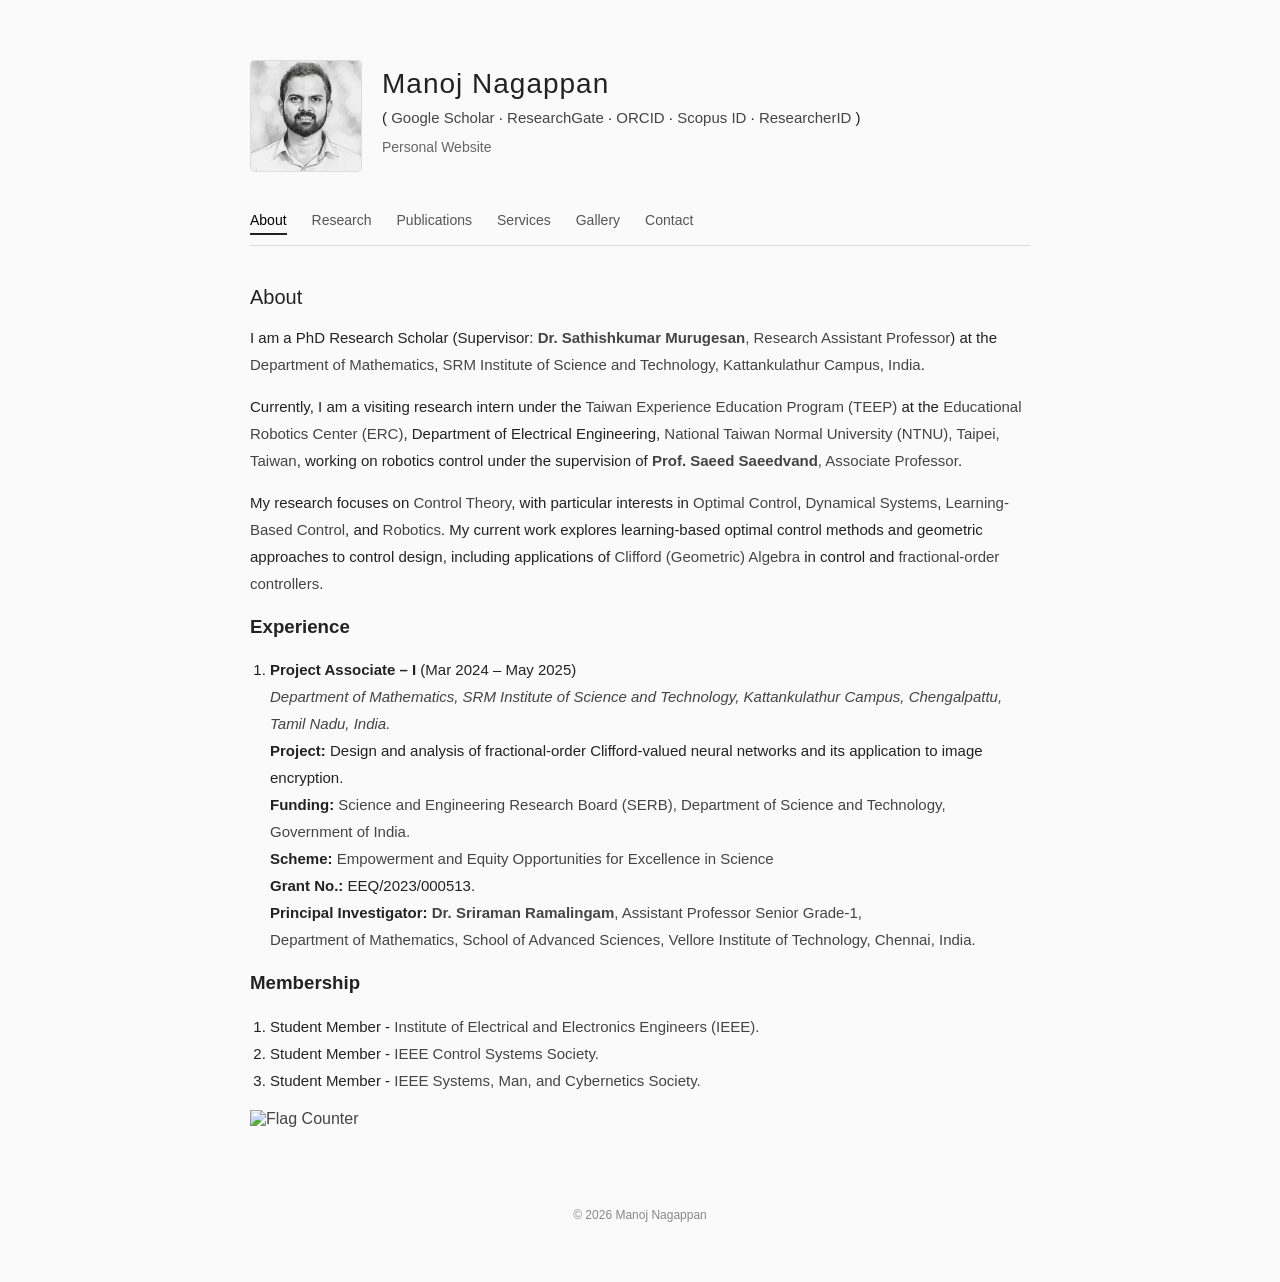
==== commit 1cafbd34: "Update of Membership, Reviewer details, and conference pulibcations" ====
--- a/index.html
+++ b/index.html
@@ -50,12 +50,12 @@
 Currently, I am a visiting research intern under the <a href="https://teep.studyintaiwan.org/" target="_blank">Taiwan Experience Education Program (TEEP)</a>
 at the 
 <a href="https://www.ntnuerc.com/home" target="_blank">Educational Robotics Center (ERC)</a>, Department of Electrical Engineering, <a href="https://en.ntnu.edu.tw/" target="_blank">National Taiwan Normal University (NTNU), Taipei, Taiwan</a>, 
-working under the supervision of <a href="https://www.ntnuerc.com/professors/prof-saeed-saeedvand" target="_blank"><strong>Prof. Saeed Saeedvand</strong>, Associate Professor</a>.
+working on robotics control under the supervision of <a href="https://www.ntnuerc.com/professors/prof-saeed-saeedvand" target="_blank"><strong>Prof. Saeed Saeedvand</strong>, Associate Professor</a>.
 </p>
 
 <p>
 My research focuses on <a href="https://en.wikipedia.org/wiki/Control_theory" target="_blank">Control Theory</a>, with particular interests in <a href="https://en.wikipedia.org/wiki/Optimal_control" target="_blank">Optimal Control</a>, <a href="https://en.wikipedia.org/wiki/Dynamical_system" target="_blank">Dynamical Systems</a>, <a href="https://en.wikipedia.org/wiki/Control_engineering" target="_blank">Learning-Based Control</a>, and <a href="https://en.wikipedia.org/wiki/Robotics" target="_blank">Robotics</a>.
-My current work explores learning-based optimal control methods, PID control tuning techniques, and geometric approaches to control design, including applications of <a href="https://en.wikipedia.org/wiki/Clifford_algebra" target="_blank">Clifford (Geometric) Algebra</a> in control and <a href="https://en.wikipedia.org/wiki/Fractional-order_control" target="_blank">fractional-order controllers</a>.
+My current work explores learning-based optimal control methods and geometric approaches to control design, including applications of <a href="https://en.wikipedia.org/wiki/Clifford_algebra" target="_blank">Clifford (Geometric) Algebra</a> in control and <a href="https://en.wikipedia.org/wiki/Fractional-order_control" target="_blank">fractional-order controllers</a>.
 </p>
 
     <h3>Experience</h3>
@@ -87,6 +87,12 @@
         <li> 
             Student Member - <a href="https://www.ieee.org/" target="_blank" >Institute of Electrical and Electronics Engineers (IEEE).</a>
         </li>
+        <li> 
+            Student Member - <a href="https://www.ieeecss.org/" target="_blank" >IEEE Control Systems Society.</a>
+        </li>
+        <li> 
+            Student Member - <a href="https://www.ieeesmc.org/" target="_blank" >IEEE Systems, Man, and Cybernetics Society.</a>
+        </li>
     </ol>
     <a href="https://info.flagcounter.com/94x5"><img src="https://s01.flagcounter.com/count2/94x5/bg_FFFFFF/txt_000000/border_CCCCCC/columns_2/maxflags_10/viewers_0/labels_0/pageviews_0/flags_0/percent_0/" alt="Flag Counter" border="0"></a>
 </section>
@@ -345,12 +351,29 @@
             (2026) <strong>N. Manoj</strong>, M. Sathishkumar, Quang Huy Tran, Yen-Chen Liu,
             “Complex-valued optimal control for three-phase voltage source converter model using policy iteration,”
             <em><a href="https://acc2026.a2c2.org/" target="_blank" >2026 American Control Conference (ACC)</a></em>,
-            Hilton New Orleans Riverside, New Orleans, Louisiana, USA. -- <span class="status"><strong>Accepted</strong></span>
-            <div class="pub-links">
-            <a href="https://css.paperplaza.net/conferences/conferences/ACC26/program/ACC26_AuthorIndexWeb.html#235938" target="_blank">
-                Presentation Schedule Link
-            </a>
-            </div>
+            Hilton New Orleans Riverside, New Orleans, Louisiana, USA. 
+            <div class="pub-links">
+            <a href="javascript:void(0);" onclick="toggleBibtex('conf1')">
+                BibTeX
+            </a>
+
+            <a href="https://ieeexplore.ieee.org/document/11616055" target="_blank">
+                Link
+            </a>
+            </div>
+            <!-- BibTeX block -->
+            <pre id="conf1" class="bibtex-box">
+              @INPROCEEDINGS{11616055,
+              author={Nagappan, Manoj and Murugesan, Sathishkumar and Tran, Quang Huy and Liu, Yen-Chen},
+              booktitle={2026 American Control Conference (ACC)}, 
+              title={Complex-Valued Optimal Control for Three-Phase Voltage Source Converter Model using Policy Iteration}, 
+              year={2026},
+              volume={},
+              number={},
+              pages={4616-4621},
+              keywords={Equations;Arrays;Modeling;Tagging;Optimal control;Printing;Algorithms;Filtering;Filters;Timing;Optimal control;policy iteration;complex-valued dynamical systems;LC filter.},
+              doi={}}
+            </pre>
         </li>
         
         <li>
@@ -360,6 +383,18 @@
             Grand Hyatt Bali, Nusa Dua, Bali, Indonesia. -- <span class="status"><strong>Accepted</strong></span>
             <div class="pub-links">
             <a href="https://controls.papercept.net/conferences/conferences/ASCC26/program/ASCC26_ContentListWeb_2.html#th1a_06" target="_blank">
+                Presentation Schedule Link
+            </a>
+            </div>
+        </li>
+        
+        <li>
+            (2026) <strong>N. Manoj</strong>, M. Sathishkumar, Yen-Chen Liu
+            “Model-Based Homotopic Policy Iteration for Optimal Control of Complex-Valued Linear System,”
+            <em><a href="https://aris2026.ncku.edu.tw/home" target="_blank" >The International Conference on Advanced Robotics and Intelligent Systems (ARIS) 2026</a></em>,
+            National Cheng Kung University, Tainan, Taiwan. -- <span class="status"><strong>Accepted</strong></span>
+            <div class="pub-links">
+            <a href="https://aris2026.ncku.edu.tw/program/program-agenda" target="_blank">
                 Presentation Schedule Link
             </a>
             </div>
@@ -383,6 +418,10 @@
     
     <h3>Journal Reviewer</h3>
     <ol class="pub-list">
+    <li>
+        <a href="https://www.ieeecss.org/publication/transactions-automatic-control" 
+        target="_blank" >IEEE Transactions on Automatic Control</a>
+    </li>
     <li>
         <a href="https://www.sciencedirect.com/journal/expert-systems-with-applications" 
         target="_blank" >Expert Systems With Applications</a>
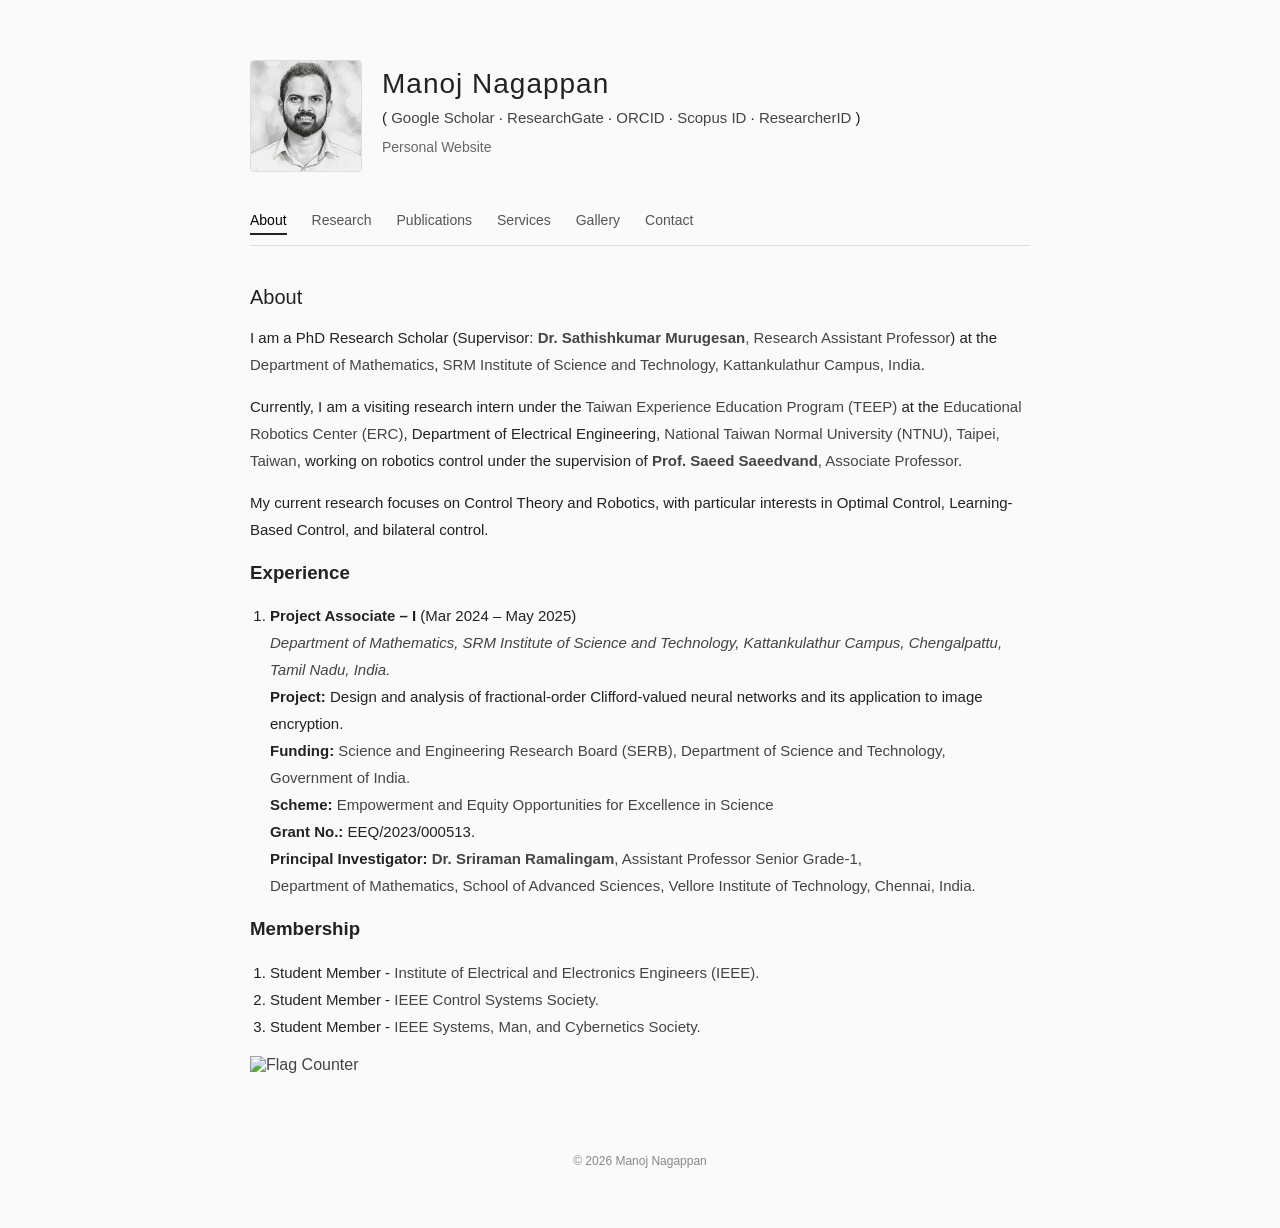
==== commit a6db41ec: "Adding my CV." ====
--- a/index.html
+++ b/index.html
@@ -54,8 +54,7 @@
 </p>
 
 <p>
-My research focuses on <a href="https://en.wikipedia.org/wiki/Control_theory" target="_blank">Control Theory</a>, with particular interests in <a href="https://en.wikipedia.org/wiki/Optimal_control" target="_blank">Optimal Control</a>, <a href="https://en.wikipedia.org/wiki/Dynamical_system" target="_blank">Dynamical Systems</a>, <a href="https://en.wikipedia.org/wiki/Control_engineering" target="_blank">Learning-Based Control</a>, and <a href="https://en.wikipedia.org/wiki/Robotics" target="_blank">Robotics</a>.
-My current work explores learning-based optimal control methods and geometric approaches to control design, including applications of <a href="https://en.wikipedia.org/wiki/Clifford_algebra" target="_blank">Clifford (Geometric) Algebra</a> in control and <a href="https://en.wikipedia.org/wiki/Fractional-order_control" target="_blank">fractional-order controllers</a>.
+My current research focuses on Control Theory and Robotics, with particular interests in Optimal Control, Learning-Based Control, and bilateral control.
 </p>
 
     <h3>Experience</h3>
@@ -103,6 +102,7 @@
         <li>Control Theory</li>
         <li>Reinforcement Learning</li>
         <li>Optimal Control</li>
+        <li>Robotics</li>
         <li>Clifford(Geometric) Algebra</li>
         <li>Fractional Calculus</li>
     </ul>
@@ -371,7 +371,6 @@
               volume={},
               number={},
               pages={4616-4621},
-              keywords={Equations;Arrays;Modeling;Tagging;Optimal control;Printing;Algorithms;Filtering;Filters;Timing;Optimal control;policy iteration;complex-valued dynamical systems;LC filter.},
               doi={}}
             </pre>
         </li>
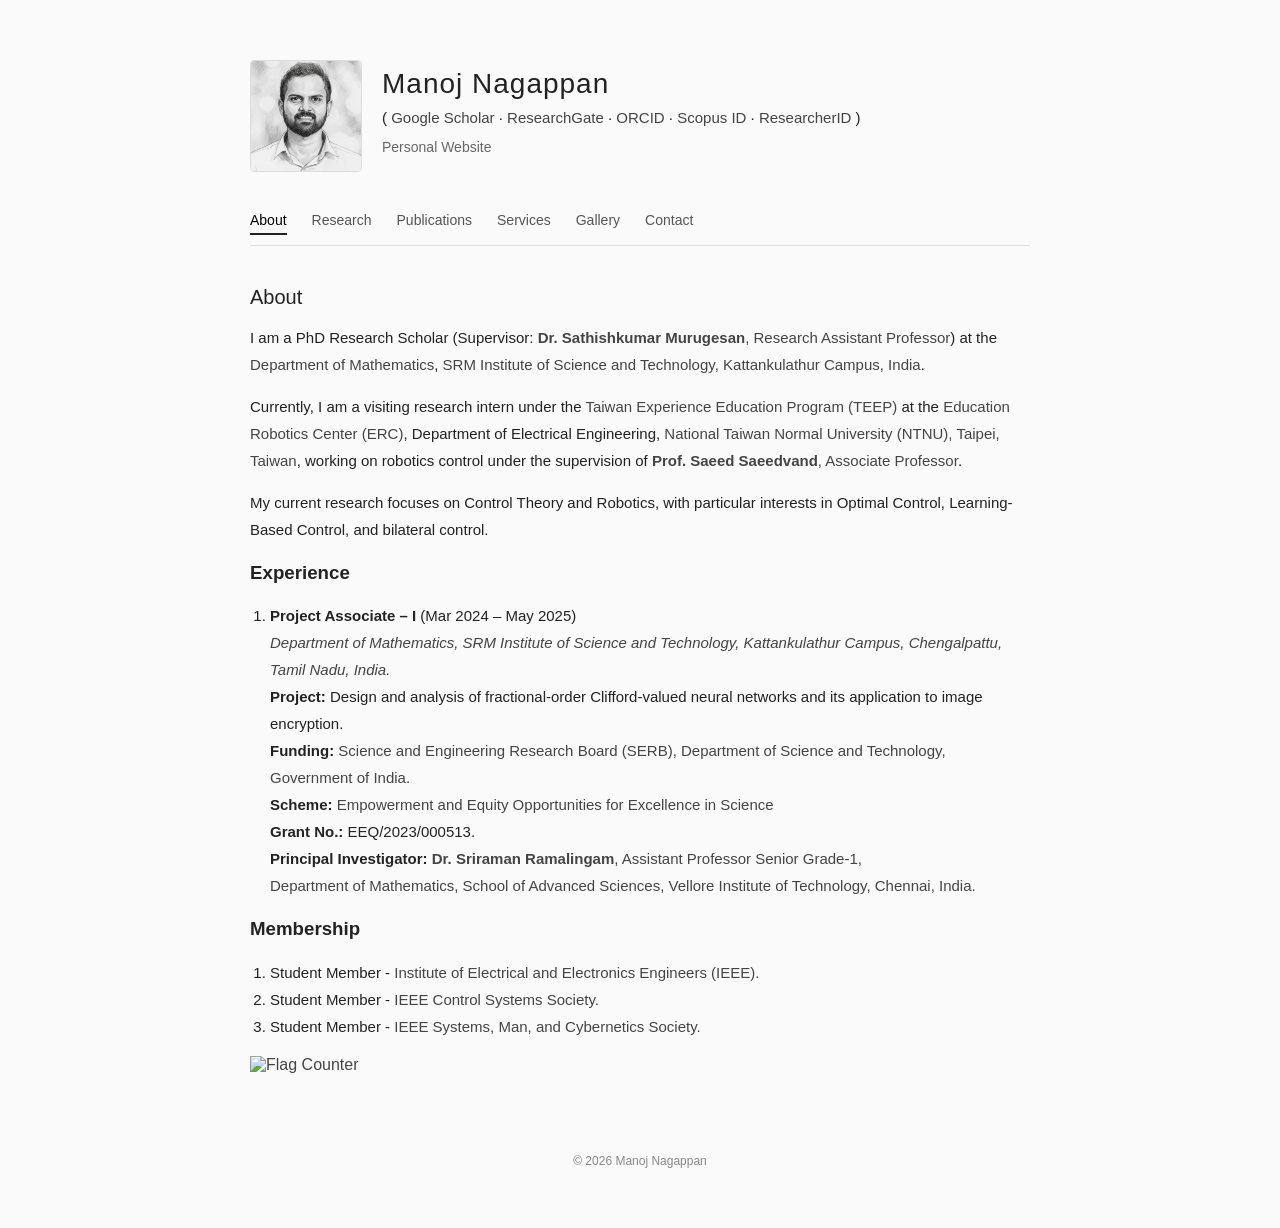
==== commit f8317614: "Updating new paper and review activities." ====
--- a/index.html
+++ b/index.html
@@ -49,7 +49,7 @@
 <p>
 Currently, I am a visiting research intern under the <a href="https://teep.studyintaiwan.org/" target="_blank">Taiwan Experience Education Program (TEEP)</a>
 at the 
-<a href="https://www.ntnuerc.com/home" target="_blank">Educational Robotics Center (ERC)</a>, Department of Electrical Engineering, <a href="https://en.ntnu.edu.tw/" target="_blank">National Taiwan Normal University (NTNU), Taipei, Taiwan</a>, 
+<a href="https://www.ntnuerc.com/home" target="_blank">Education Robotics Center (ERC)</a>, Department of Electrical Engineering, <a href="https://en.ntnu.edu.tw/" target="_blank">National Taiwan Normal University (NTNU), Taipei, Taiwan</a>, 
 working on robotics control under the supervision of <a href="https://www.ntnuerc.com/professors/prof-saeed-saeedvand" target="_blank"><strong>Prof. Saeed Saeedvand</strong>, Associate Professor</a>.
 </p>
 
@@ -113,28 +113,30 @@
     
     <h3>Journal Articles</h3>
     <ol class="pub-list">
-        <li>
-            (2026) R. Sriraman, <strong>N. Manoj</strong>,
-            “Finite-time stabilization of fractional-order fuzzy Clifford-valued neural networks using novel inequalities,”
-            <em>Physica Scripta</em>.
-            <div class="pub-links">
-            <a href="javascript:void(0);" onclick="toggleBibtex('paper8')">
-                BibTeX
-            </a>
-
-            <a href="https://doi.org/10.1088/1402-4896/ae8133" target="_blank">
-                Link
-            </a>
-            </div>
-            <!-- BibTeX block -->
-            <pre id="paper8" class="bibtex-box">
-            @article{sriraman2026new,
-            title={Finite-time stabilization of fractional-order fuzzy Clifford-valued neural networks using novel inequalities},
-            author={Sriraman, R and Manoj, N},
+        
+        <li>
+            (2026) <strong>N. Manoj</strong>, R. Sriraman,
+            “Relaxed synchronization analysis of fractional-order Clifford-valued delayed neural networks via novel inner product-based inequality,”
+            <em>Physica Scripta</em>, 
+            vol. 101, Article 425202.
+            <div class="pub-links">
+            <a href="javascript:void(0);" onclick="toggleBibtex('paper9')">
+                BibTeX
+            </a>
+
+            <a href="https://doi.org/10.1002/mma.70592" target="_blank">
+                Link
+            </a>
+            </div>
+            <!-- BibTeX block -->
+            <pre id="paper9" class="bibtex-box">
+            @article{mn_paper9,
+            title={Relaxed synchronization analysis of fractional-order Clifford-valued delayed neural networks via novel inner product-based inequality},
+            author={Manoj, N and Sriraman, R},
             journal={Physica Scripta},
-            volume = {},
+            volume = {101},
             number = {},
-            pages = {},
+            pages = {425202},
             year={2026}
             }
             </pre>
@@ -146,17 +148,17 @@
             <em>Mathematical Methods in the Applied Sciences</em>, 
             vol. 49, pp. 10378-10416.
             <div class="pub-links">
-            <a href="javascript:void(0);" onclick="toggleBibtex('paper7')">
-                BibTeX
-            </a>
-
-            <a href="https://onlinelibrary.wiley.com/share/author/IGJZXDE66DXW4G9JVHUD?target=10.1002/mma.70592" target="_blank">
-                Link
-            </a>
-            </div>
-            <!-- BibTeX block -->
-            <pre id="paper7" class="bibtex-box">
-            @article{manoj2026new,
+            <a href="javascript:void(0);" onclick="toggleBibtex('paper8')">
+                BibTeX
+            </a>
+
+            <a href="https://doi.org/10.1002/mma.70592" target="_blank">
+                Link
+            </a>
+            </div>
+            <!-- BibTeX block -->
+            <pre id="paper8" class="bibtex-box">
+            @article{mn_paper8,
             title={Projective synchronization of fractional-order BAM Clifford-valued 
             delayed memristive neural networks: An inner product-based inequality},
             author={Manoj, N and Sriraman, R},
@@ -168,6 +170,34 @@
             }
             </pre>
         </li>
+
+        <li>
+            (2026) R. Sriraman, <strong>N. Manoj</strong>,
+            “Finite-time stabilization of fractional-order fuzzy Clifford-valued neural networks using novel inequalities,”
+            <em>Physica Scripta</em>, 
+            vol. 101, Article 65206.
+            <div class="pub-links">
+            <a href="javascript:void(0);" onclick="toggleBibtex('paper7')">
+                BibTeX
+            </a>
+
+            <a href="https://doi.org/10.1088/1402-4896/ae8133" target="_blank">
+                Link
+            </a>
+            </div>
+            <!-- BibTeX block -->
+            <pre id="paper7" class="bibtex-box">
+            @article{mn_paper7,
+            title={Finite-time stabilization of fractional-order fuzzy Clifford-valued neural networks using novel inequalities},
+            author={Sriraman, R and Manoj, N},
+            journal={Physica Scripta},
+            volume = {101},
+            number = {},
+            pages = {65206},
+            year={2026}
+            }
+            </pre>
+        </li>
         
         <li>
             (2026) R. Sriraman, <strong>N. Manoj</strong>,
@@ -185,7 +215,7 @@
             </div>
             <!-- BibTeX block -->
             <pre id="paper6" class="bibtex-box">
-            @article{ramalingam2026finite,
+            @article{mn_paper6,
             title={Finite-time stability of fractional-order delayed Clifford-valued neural networks via a novel non-separation approach},
             author={Ramalingam, Sriraman and Nagappan, Manoj},
             journal={Computational and Applied Mathematics},
@@ -215,7 +245,7 @@
             </div>
             <!-- BibTeX block -->
             <pre id="paper5" class="bibtex-box">
-            @article{manoj2025further,
+            @article{mn_paper5,
             title={Further results on global stability of Clifford-valued neural networks subject to time-varying delays},
             author={Manoj, N and Sriraman, R and Gurusamy, R and Shang, Yilun},
             journal={Neurocomputing},
@@ -244,7 +274,7 @@
             </div>
             <!-- BibTeX block -->
             <pre id="paper4" class="bibtex-box">
-            @article{sriraman2025event,
+            @article{mn_paper4,
             title={Event-triggered control for exponential synchronization of reaction--diffusion 
                 fractional-order Clifford-valued delayed neural networks and its application to image encryption},
             author={Sriraman, R and Manoj, N and Agarwal, P and Vigo-Aguiar, J and Jain, Shilpi},
@@ -274,7 +304,7 @@
             </div>
             <!-- BibTeX block -->
             <pre id="paper3" class="bibtex-box">
-            @article{sriraman2025decomposition,
+            @article{mn_paper3,
             title={Decomposition method-based global Mittag-Leffler synchronization for fractional-order Clifford-valued neural networks with transmission delays and impulses},
             author={Sriraman, R and Manoj, N and Pratap, Anbalagan},
             journal={Neural Networks},
@@ -302,7 +332,7 @@
             </div>
             <!-- BibTeX block -->
             <pre id="paper2" class="bibtex-box">
-            @article{manoj2025design,
+            @article{mn_paper2,
             title={Design and analysis of quaternion-valued neural networks for storing and retrieving color images},
             author={Manoj, N and Sriraman, R and Gurusamy, R and Shang, Yilun},
             journal={Journal of Applied Mathematics and Computing},
@@ -332,7 +362,7 @@
             </div>
             <!-- BibTeX block -->
             <pre id="paper1" class="bibtex-box">
-            @article{manoj2025global,
+            @article{mn_paper1,
             title={Global Mittag-Leffler stability and synchronization of fractional-order Clifford-valued delayed neural networks with reaction-diffusion terms and its application to image encryption},
             author={Manoj, N and Sriraman, R},
             journal={Information Sciences},
@@ -353,7 +383,7 @@
             <em><a href="https://acc2026.a2c2.org/" target="_blank" >2026 American Control Conference (ACC)</a></em>,
             Hilton New Orleans Riverside, New Orleans, Louisiana, USA. 
             <div class="pub-links">
-            <a href="javascript:void(0);" onclick="toggleBibtex('conf1')">
+            <a href="javascript:void(0);" onclick="toggleBibtex('conf3')">
                 BibTeX
             </a>
 
@@ -362,11 +392,11 @@
             </a>
             </div>
             <!-- BibTeX block -->
-            <pre id="conf1" class="bibtex-box">
-              @INPROCEEDINGS{11616055,
+            <pre id="conf3" class="bibtex-box">
+              @INPROCEEDINGS{mn_conf3,
               author={Nagappan, Manoj and Murugesan, Sathishkumar and Tran, Quang Huy and Liu, Yen-Chen},
               booktitle={2026 American Control Conference (ACC)}, 
-              title={Complex-Valued Optimal Control for Three-Phase Voltage Source Converter Model using Policy Iteration}, 
+              title={Complex-valued optimal control for three-phase voltage source converter model using policy iteration}, 
               year={2026},
               volume={},
               number={},
@@ -377,26 +407,58 @@
         
         <li>
             (2026) <strong>N. Manoj</strong>, M. Sathishkumar,
-            “Optimal Control for Complex-Valued Linear Systems via Self-Stabilizing Policy Iteration with Relaxed Initial Stability,”
+            “Optimal control for complex-valued linear systems via self-stabilizing policy iteration with relaxed initial stability,”
             <em><a href="https://ascc2026.org/" target="_blank" >The 15th Asian Control Conference (ASCC) 2026</a></em>,
-            Grand Hyatt Bali, Nusa Dua, Bali, Indonesia. -- <span class="status"><strong>Accepted</strong></span>
-            <div class="pub-links">
-            <a href="https://controls.papercept.net/conferences/conferences/ASCC26/program/ASCC26_ContentListWeb_2.html#th1a_06" target="_blank">
-                Presentation Schedule Link
-            </a>
-            </div>
+            Grand Hyatt Bali, Nusa Dua, Bali, Indonesia. 
+            <div class="pub-links">
+            <a href="javascript:void(0);" onclick="toggleBibtex('conf2')">
+                BibTeX
+            </a>
+
+            <a href="https://doi.org/10.1109/ASCC70886.2026.11702203" target="_blank">
+                Link
+            </a>
+            </div>
+            <!-- BibTeX block -->
+            <pre id="conf2" class="bibtex-box">
+              @INPROCEEDINGS{mn_conf2,
+              author={Nagappan, Manoj and Murugesan, Sathishkumar},
+              booktitle={2026 15th Asian Control Conference (ASCC)}, 
+              title={Optimal control for complex-valued linear systems via self-stabilizing policy iteration with relaxed initial stability}, 
+              year={2026},
+              volume={},
+              number={},
+              pages={31-36},
+              doi={}}
+            </pre>
         </li>
         
         <li>
             (2026) <strong>N. Manoj</strong>, M. Sathishkumar, Yen-Chen Liu
-            “Model-Based Homotopic Policy Iteration for Optimal Control of Complex-Valued Linear System,”
-            <em><a href="https://aris2026.ncku.edu.tw/home" target="_blank" >The International Conference on Advanced Robotics and Intelligent Systems (ARIS) 2026</a></em>,
-            National Cheng Kung University, Tainan, Taiwan. -- <span class="status"><strong>Accepted</strong></span>
-            <div class="pub-links">
-            <a href="https://aris2026.ncku.edu.tw/program/program-agenda" target="_blank">
-                Presentation Schedule Link
-            </a>
-            </div>
+            “Model-based homotopic policy iteration for optimal control of complex-valued linear system,”
+            <em><a href="https://aris2026.ncku.edu.tw/home" target="_blank" >2026 International Conference on Advanced Robotics and Intelligent Systems (ARIS)</a></em>,
+            National Cheng Kung University, Tainan, Taiwan.
+            <div class="pub-links">
+            <a href="javascript:void(0);" onclick="toggleBibtex('conf3')">
+                BibTeX
+            </a>
+
+            <a href="https://doi.org/10.1109/ARIS70457.2026.11734434" target="_blank">
+                Link
+            </a>
+            </div>
+            <!-- BibTeX block -->
+            <pre id="conf3" class="bibtex-box">
+              @INPROCEEDINGS{mn_conf1,
+              author={Nagappan, Manoj and Murugesan, Sathishkumar and Liu, Yen-Chen},
+              booktitle={2026 International Conference on Advanced Robotics and Intelligent Systems (ARIS)}, 
+              title={Model-based homotopic policy iteration for optimal control of complex-valued linear system}, 
+              year={2026},
+              volume={},
+              number={},
+              pages={1-6},
+              doi={}}
+            </pre>
         </li>
     </ol>
 </section>
@@ -414,7 +476,8 @@
 </section> -->
 
 <section id="services" class="content">
-    
+    <h2>Services</h2>
+
     <h3>Journal Reviewer</h3>
     <ol class="pub-list">
     <li>
@@ -427,13 +490,25 @@
     </li>
     <li>
         <a href="https://www.sciencedirect.com/journal/neurocomputing" 
-        target="_blank" >Neurocomputing </a>
+        target="_blank" >Neurocomputing</a>
     </li>
     <li>
         <a href="https://www.nature.com/srep/" 
         target="_blank" >Scientific Reports</a>
     </li>
     </ol>
+
+    <h3>Conference Reviewer</h3>
+    <ol class="pub-list">
+    <li>
+        <a href="https://ecc27.euca-ecc.org/" 
+        target="_blank" >25th European Control Conference (ECC) 2027</a>
+    </li>
+    <li>
+        <a href="https://ascc2026.org/" 
+        target="_blank" >15th Asian Control Conference (ASCC) 2026</a>
+    </li>
+    </ol>    
 </section>
 
 <section id="gallery" class="content">
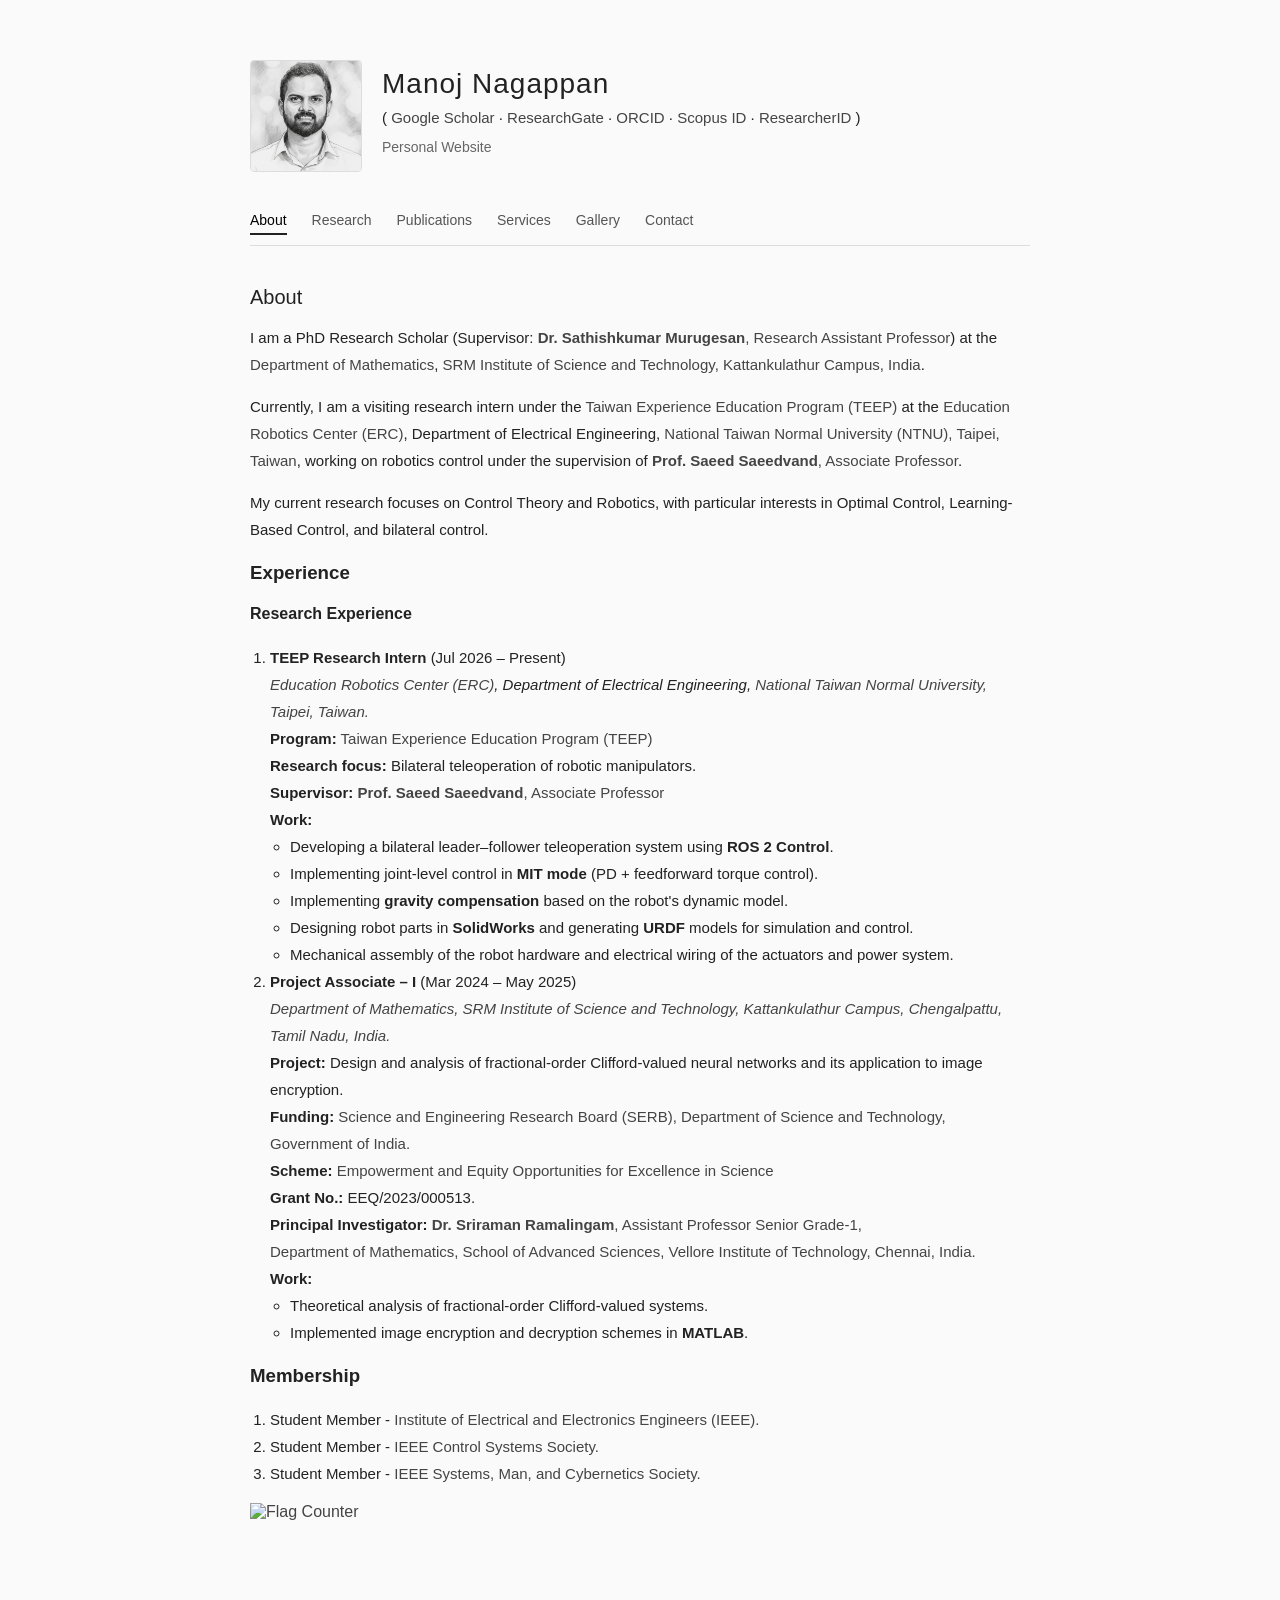
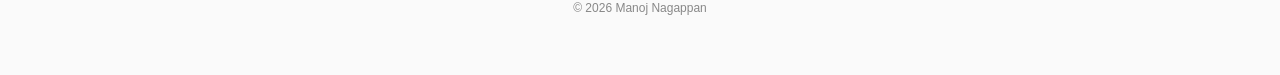
==== commit c911b970: "Updating the experience." ====
--- a/index.html
+++ b/index.html
@@ -58,7 +58,28 @@
 </p>
 
     <h3>Experience</h3>
+
+    <h4>Research Experience</h4>
     <ol class="pub-list">
+    <li>
+        <strong>TEEP Research Intern</strong>
+        <span class="date">(Jul 2026 – Present)</span><br>
+        <em><a href="https://www.ntnuerc.com/home" target="_blank">Education Robotics Center (ERC)</a>, Department of Electrical Engineering,
+            <a href="https://en.ntnu.edu.tw/" target="_blank">National Taiwan Normal University, Taipei, Taiwan.</a></em><br>
+        <strong>Program:</strong>
+        <a href="https://teep.studyintaiwan.org/" target="_blank">Taiwan Experience Education Program (TEEP)</a><br>
+        <strong>Research focus:</strong> Bilateral teleoperation of robotic manipulators.<br>
+        <strong>Supervisor:</strong>
+        <a href="https://www.ntnuerc.com/professors/prof-saeed-saeedvand" target="_blank"><strong>Prof. Saeed Saeedvand</strong>, Associate Professor</a><br>
+        <strong>Work:</strong>
+        <ul>
+            <li>Developing a bilateral leader–follower teleoperation system using <strong>ROS 2 Control</strong>.</li>
+            <li>Implementing joint-level control in <strong>MIT mode</strong> (PD + feedforward torque control).</li>
+            <li>Implementing <strong>gravity compensation</strong> based on the robot's dynamic model.</li>
+            <li>Designing robot parts in <strong>SolidWorks</strong> and generating <strong>URDF</strong> models for simulation and control.</li>
+            <li>Mechanical assembly of the robot hardware and electrical wiring of the actuators and power system.</li>
+        </ul>
+    </li>
     <li>
         <strong>Project Associate – I</strong>
         <span class="date">(Mar 2024 – May 2025)</span><br>
@@ -77,7 +98,12 @@
         <strong>Principal Investigator:</strong>
        <a href="https://chennai.vit.ac.in/faculty-member/dr-sriraman-r/" target="_blank" > <strong>Dr. Sriraman Ramalingam</strong>, Assistant Professor Senior Grade-1,</a><br>
        <a href="https://chennai.vit.ac.in/academics/schools/sas/mathintroduction/" target="_blank" >Department of Mathematics, School of Advanced Sciences,</a>
-       <a href="https://chennai.vit.ac.in/" target="_blank" > Vellore Institute of Technology, Chennai, India.</a>
+       <a href="https://chennai.vit.ac.in/" target="_blank" > Vellore Institute of Technology, Chennai, India.</a><br>
+        <strong>Work:</strong>
+        <ul>
+            <li>Theoretical analysis of fractional-order Clifford-valued systems.</li>
+            <li>Implemented image encryption and decryption schemes in <strong>MATLAB</strong>.</li>
+        </ul>
     </li>
     </ol>
 
